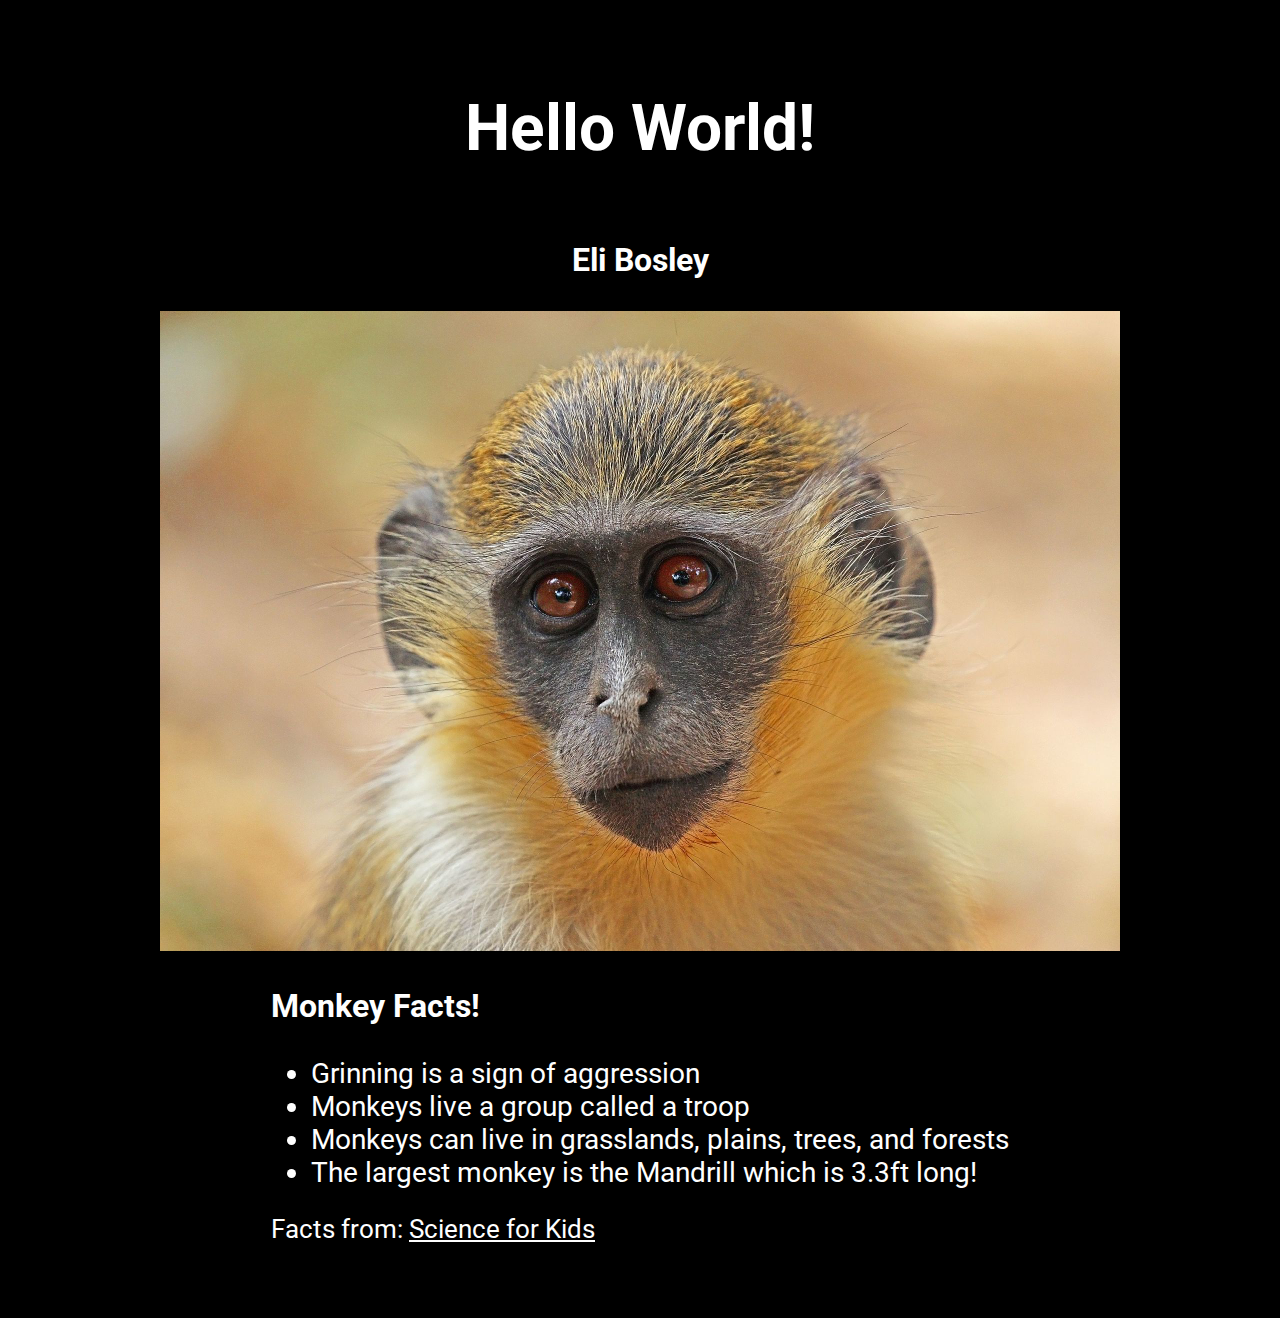
==== index.html @ 5ee124d3 "changed file name to index.html" ====
<!DOCTYPE html>
<html>

<head>
    <meta content="text/html" ; charset="UTF-8">
    <title>Home - Accessibility Project</title>
    <link rel="stylesheet" type="text/css" href="home.css" />
    <link href="https://fonts.googleapis.com/css?family=Roboto" rel="stylesheet">
</head>

<body>
    <div class="container">
        <div class="content title">
            <h1>Hello World!</h1>

        </div>
        <div class="content name">
            <h3>
                Eli Bosley
            </h3>
        </div>
        <div class="content image">
            <img src="content/green_monkey.jpg" alt="Image of a monkey"/>
        </div>
        <div class="content">
            <h3>Monkey Facts!</h3>
            <ul class="fact-list">
                <li>Grinning is a sign of aggression</li>
                <li>Monkeys live a group called a troop</li>
                <li>Monkeys can live in grasslands, plains, trees, and forests</li>
                <li>The largest monkey is the Mandrill which is 3.3ft long!</li>
            </ul>
            <p>Facts from: 
                <a href="http://www.scienceforkidsclub.com/monkey-facts.html">Science for Kids</a>
            </p>
        </div>
    </div>
</body>

</html>
---- home.css ----
html * {
    font-family: 'Roboto', sans-serif;
    color: white;
}
body {
    margin: 3em;
    background: black;
}

.container {
    width: 100%;
    height: 100%;
    display: flex;
    flex-direction: column;

}
.content {
    align-self: center;
}
.image {
    max-width: 75vw;
}
p {
    font-size: 1em;
    font-size: 2vw;
}
li {
    font-size: 1.05em;
    font-size: 2.2vw;
}
h1 {
    font-size: 2em;
    font-size: 5vw;
}
h3 {
    font-size: 1.17em;
    font-size: 2.5vw;
}
img {
    max-width: 100%;
    height: auto;
    width: auto;
}
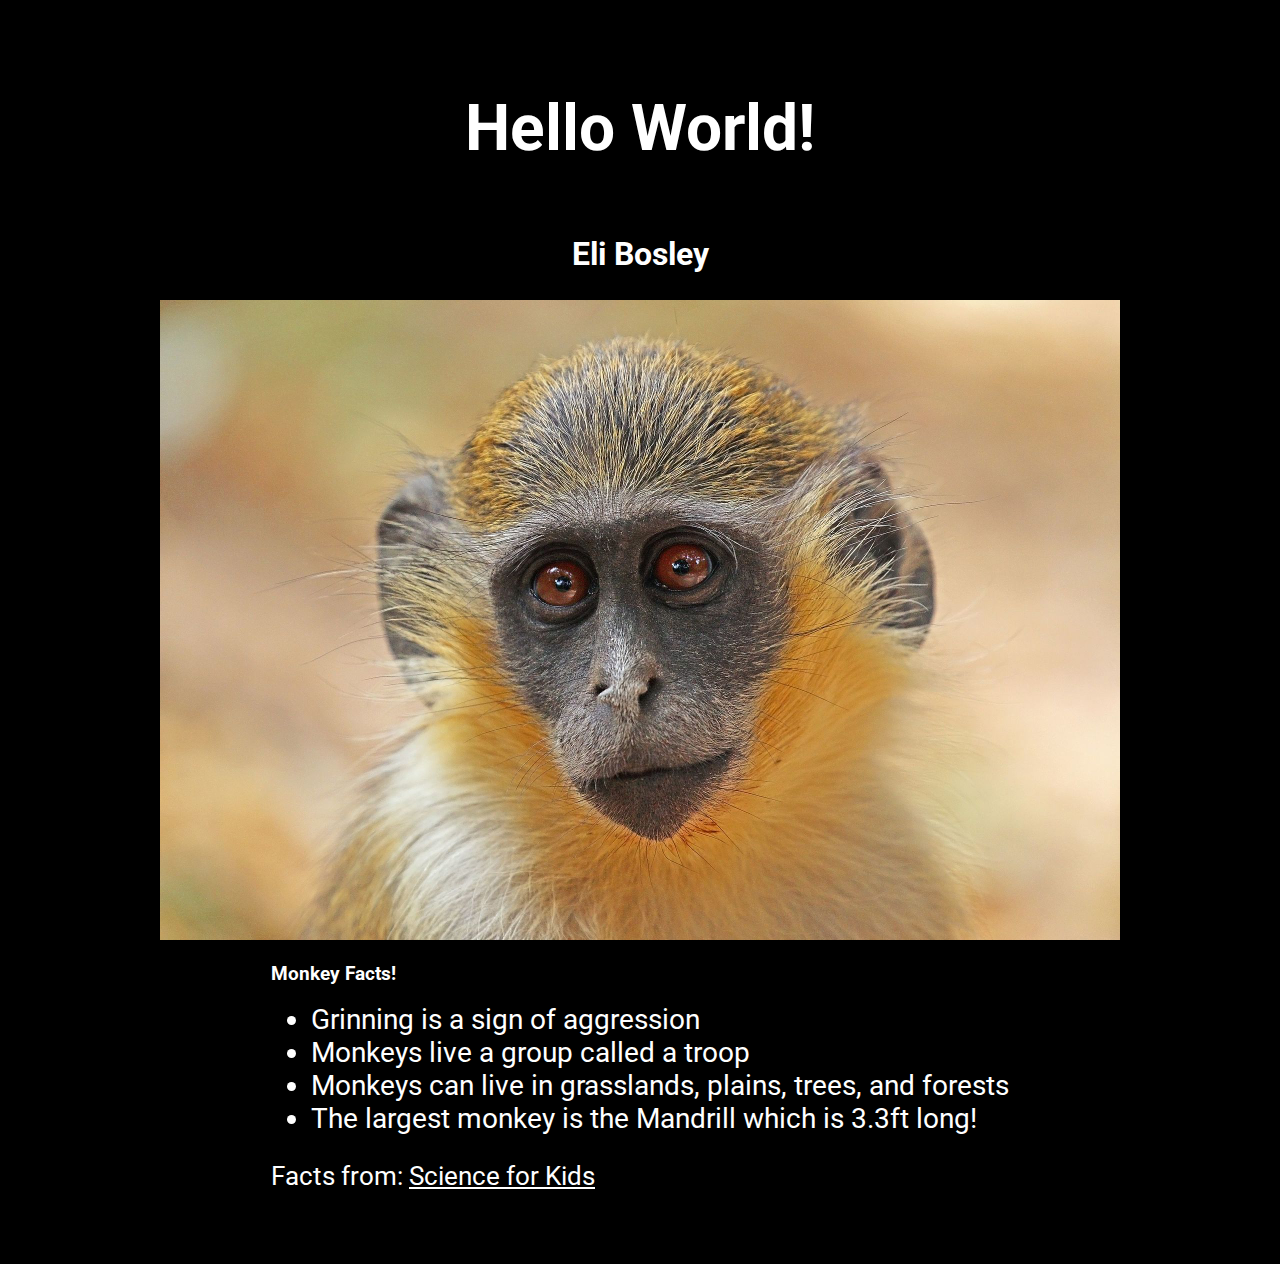
==== commit 170023e6: "fixed minor accessibility issues" ====
--- a/index.html
+++ b/index.html
@@ -1,5 +1,5 @@
 <!DOCTYPE html>
-<html>
+<html lang="en">
 
 <head>
     <meta content="text/html" ; charset="UTF-8">
@@ -15,12 +15,12 @@
 
         </div>
         <div class="content name">
-            <h3>
+            <h2>
                 Eli Bosley
-            </h3>
+            </h2>
         </div>
         <div class="content image">
-            <img src="content/green_monkey.jpg" alt="Image of a monkey"/>
+            <img src="content/green_monkey.jpg" alt="Green monkey looking at the camera"/>
         </div>
         <div class="content">
             <h3>Monkey Facts!</h3>
--- a/home.css
+++ b/home.css
@@ -32,7 +32,7 @@
     font-size: 2em;
     font-size: 5vw;
 }
-h3 {
+h2 {
     font-size: 1.17em;
     font-size: 2.5vw;
 }
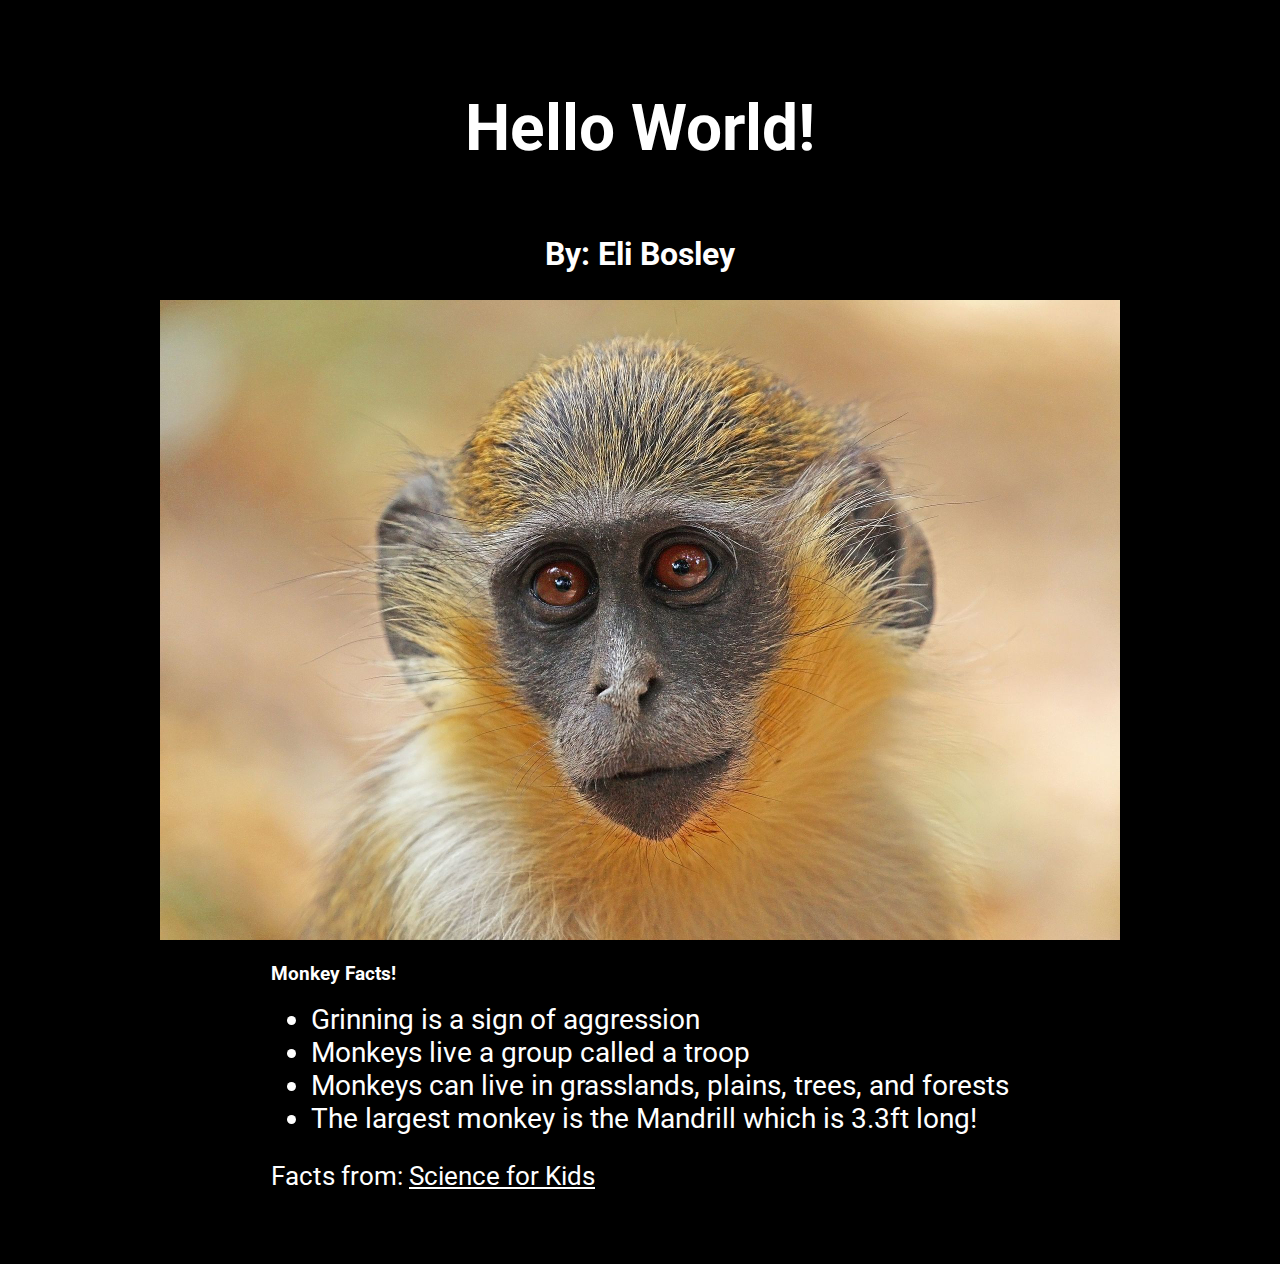
==== commit 27fa5e2e: "minor formatting change" ====
--- a/index.html
+++ b/index.html
@@ -12,15 +12,14 @@
     <div class="container">
         <div class="content title">
             <h1>Hello World!</h1>
-
         </div>
         <div class="content name">
             <h2>
-                Eli Bosley
+                By: Eli Bosley
             </h2>
         </div>
         <div class="content image">
-            <img src="content/green_monkey.jpg" alt="Green monkey looking at the camera"/>
+            <img src="content/green_monkey.jpg" alt="Green monkey looking at the camera" />
         </div>
         <div class="content">
             <h3>Monkey Facts!</h3>
@@ -30,7 +29,7 @@
                 <li>Monkeys can live in grasslands, plains, trees, and forests</li>
                 <li>The largest monkey is the Mandrill which is 3.3ft long!</li>
             </ul>
-            <p>Facts from: 
+            <p>Facts from:
                 <a href="http://www.scienceforkidsclub.com/monkey-facts.html">Science for Kids</a>
             </p>
         </div>
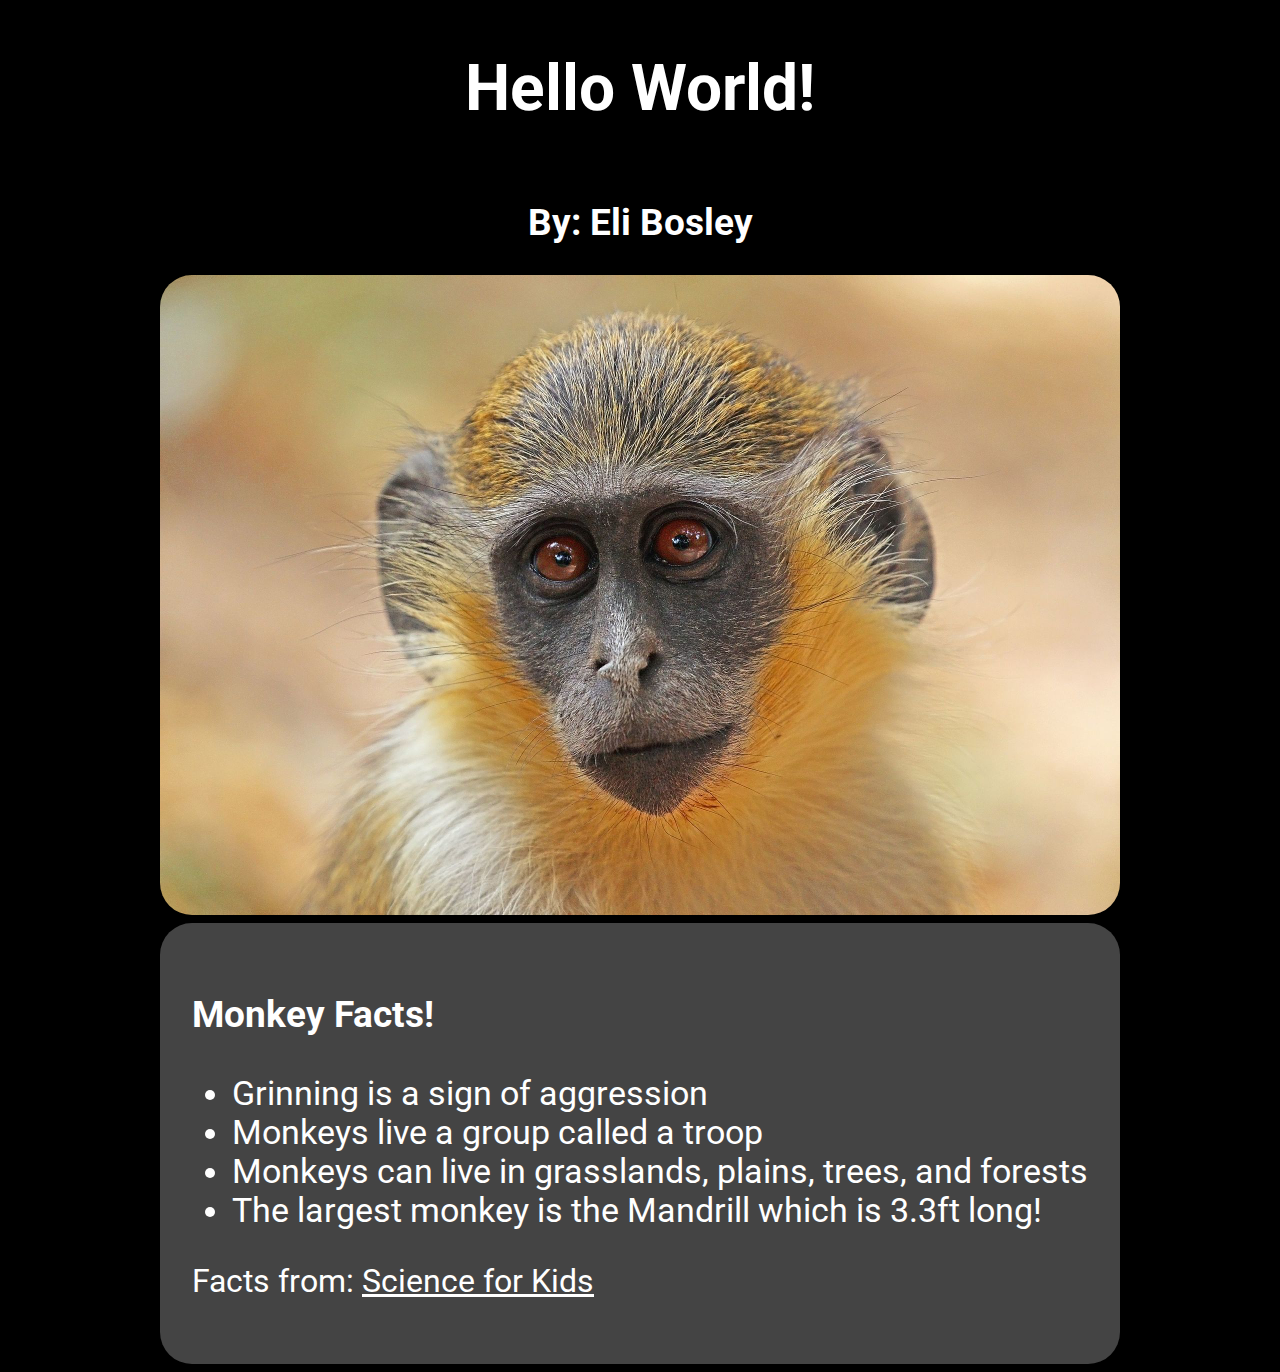
==== commit 4686b97e: "minor updates" ====
--- a/index.html
+++ b/index.html
@@ -3,7 +3,9 @@
 
 <head>
     <meta content="text/html" ; charset="UTF-8">
+    <meta name="viewport" content="width=device-width, initial-scale=1">
     <title>Home - Accessibility Project</title>
+    <link rel="shortcut icon" href="content/favicon.ico" type="image/x-icon">
     <link rel="stylesheet" type="text/css" href="home.css" />
     <link href="https://fonts.googleapis.com/css?family=Roboto" rel="stylesheet">
 </head>
@@ -19,9 +21,11 @@
             </h2>
         </div>
         <div class="content image">
-            <img src="content/green_monkey.jpg" alt="Green monkey looking at the camera" />
+            <a href="https://en.wikipedia.org/wiki/Monkey" title="Wikipedia page on Monkeys">
+                <img src="content/green_monkey.jpg" title="Green monkey" alt="Green monkey looking at the camera" />
+            </a>
         </div>
-        <div class="content">
+        <div class="content fact-box">
             <h3>Monkey Facts!</h3>
             <ul class="fact-list">
                 <li>Grinning is a sign of aggression</li>
--- a/home.css
+++ b/home.css
@@ -3,8 +3,25 @@
     color: white;
 }
 body {
-    margin: 3em;
     background: black;
+}
+p {
+    font-size: 1em;
+}
+li {
+    font-size: 1.05em;
+}
+h1 {
+    font-size: 2em;
+}
+h2 {
+    font-size: 1.17em;
+}
+img {
+    max-width: 100%;
+    height: auto;
+    width: auto;
+    border-radius: 1em;
 }
 
 .container {
@@ -12,32 +29,27 @@
     height: 100%;
     display: flex;
     flex-direction: column;
+    font-size: 2rem;
 
 }
 .content {
     align-self: center;
 }
+.fact-box {
+    border-radius: 1em;
+    background-color: #444444;
+    padding: 1em;
+}
 .image {
     max-width: 75vw;
 }
-p {
-    font-size: 1em;
-    font-size: 2vw;
-}
-li {
-    font-size: 1.05em;
-    font-size: 2.2vw;
-}
-h1 {
-    font-size: 2em;
-    font-size: 5vw;
-}
-h2 {
-    font-size: 1.17em;
-    font-size: 2.5vw;
-}
-img {
-    max-width: 100%;
-    height: auto;
-    width: auto;
+
+@media only screen and (max-width: 650px) {
+    .image {
+        max-width: 100vw;
+        min-width: 100vw;
+    }
+    .container {
+        font-size: 1.5rem;
+    }
 }